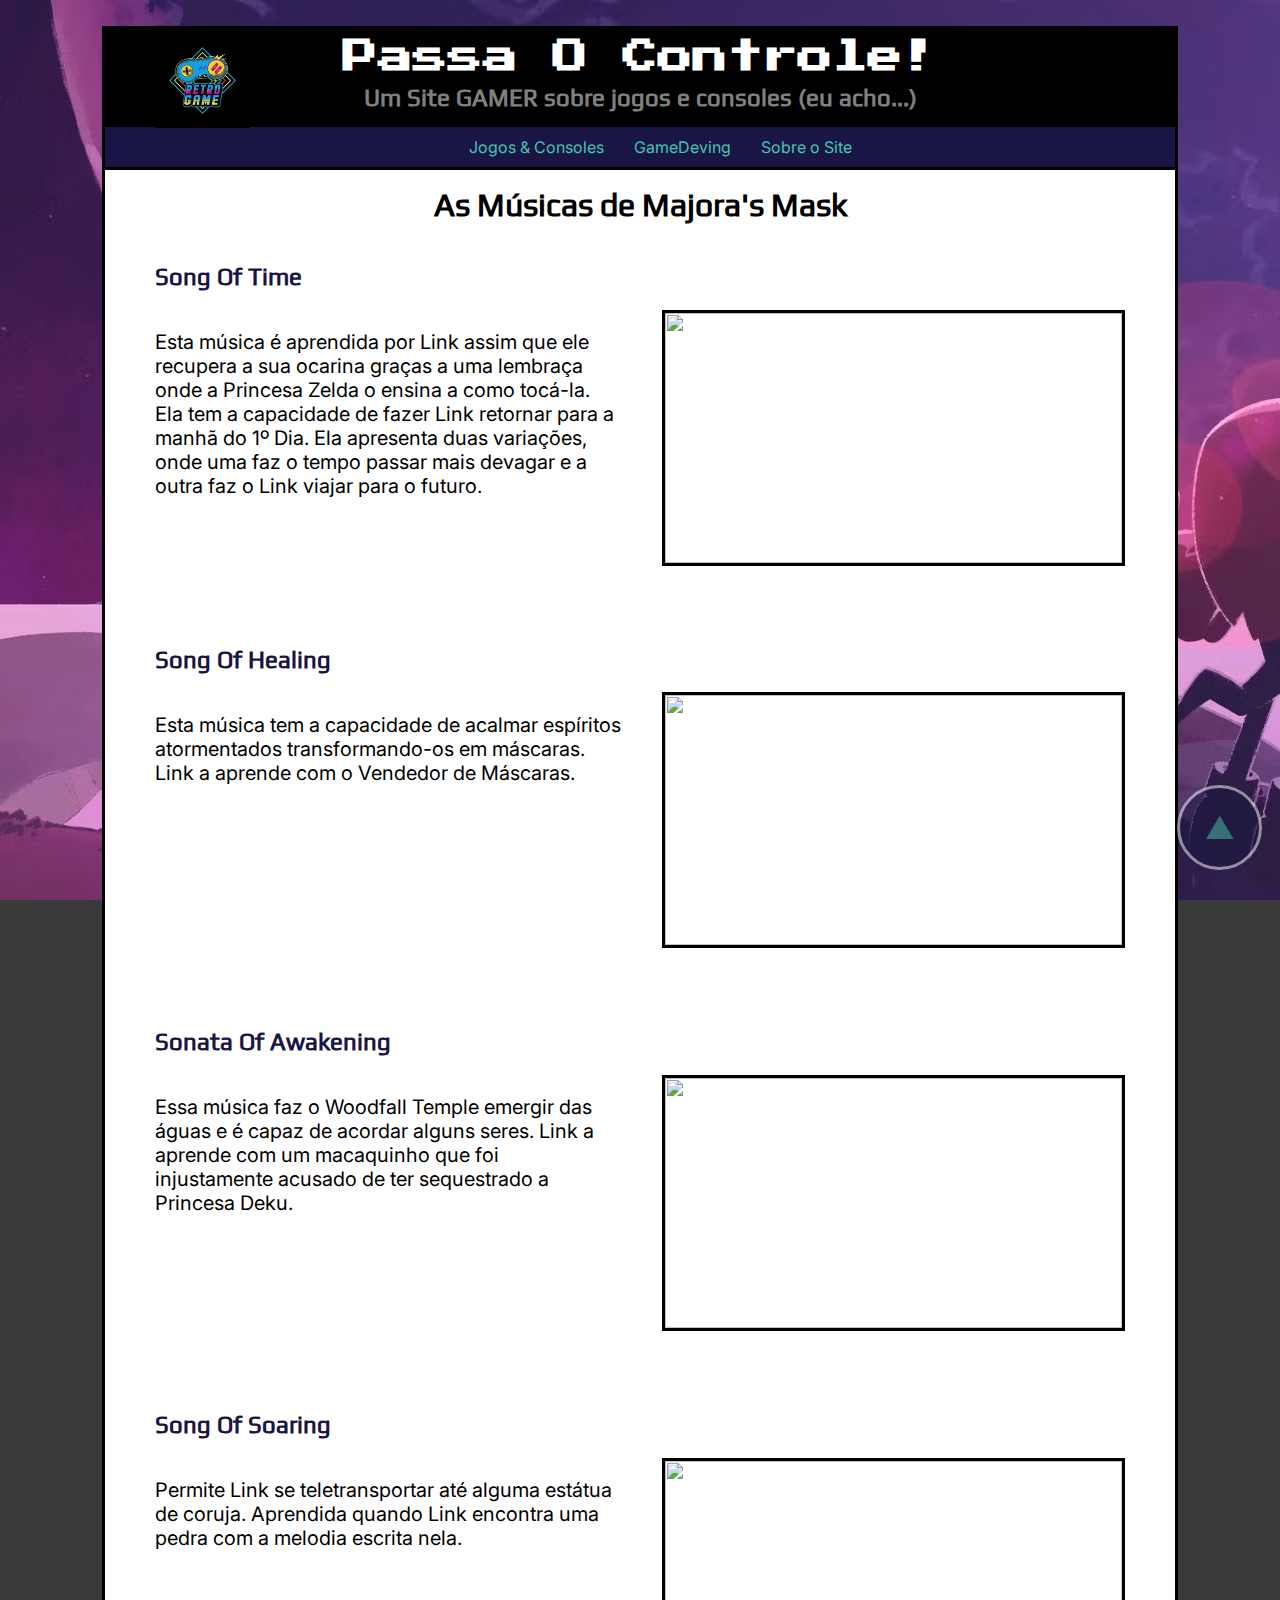
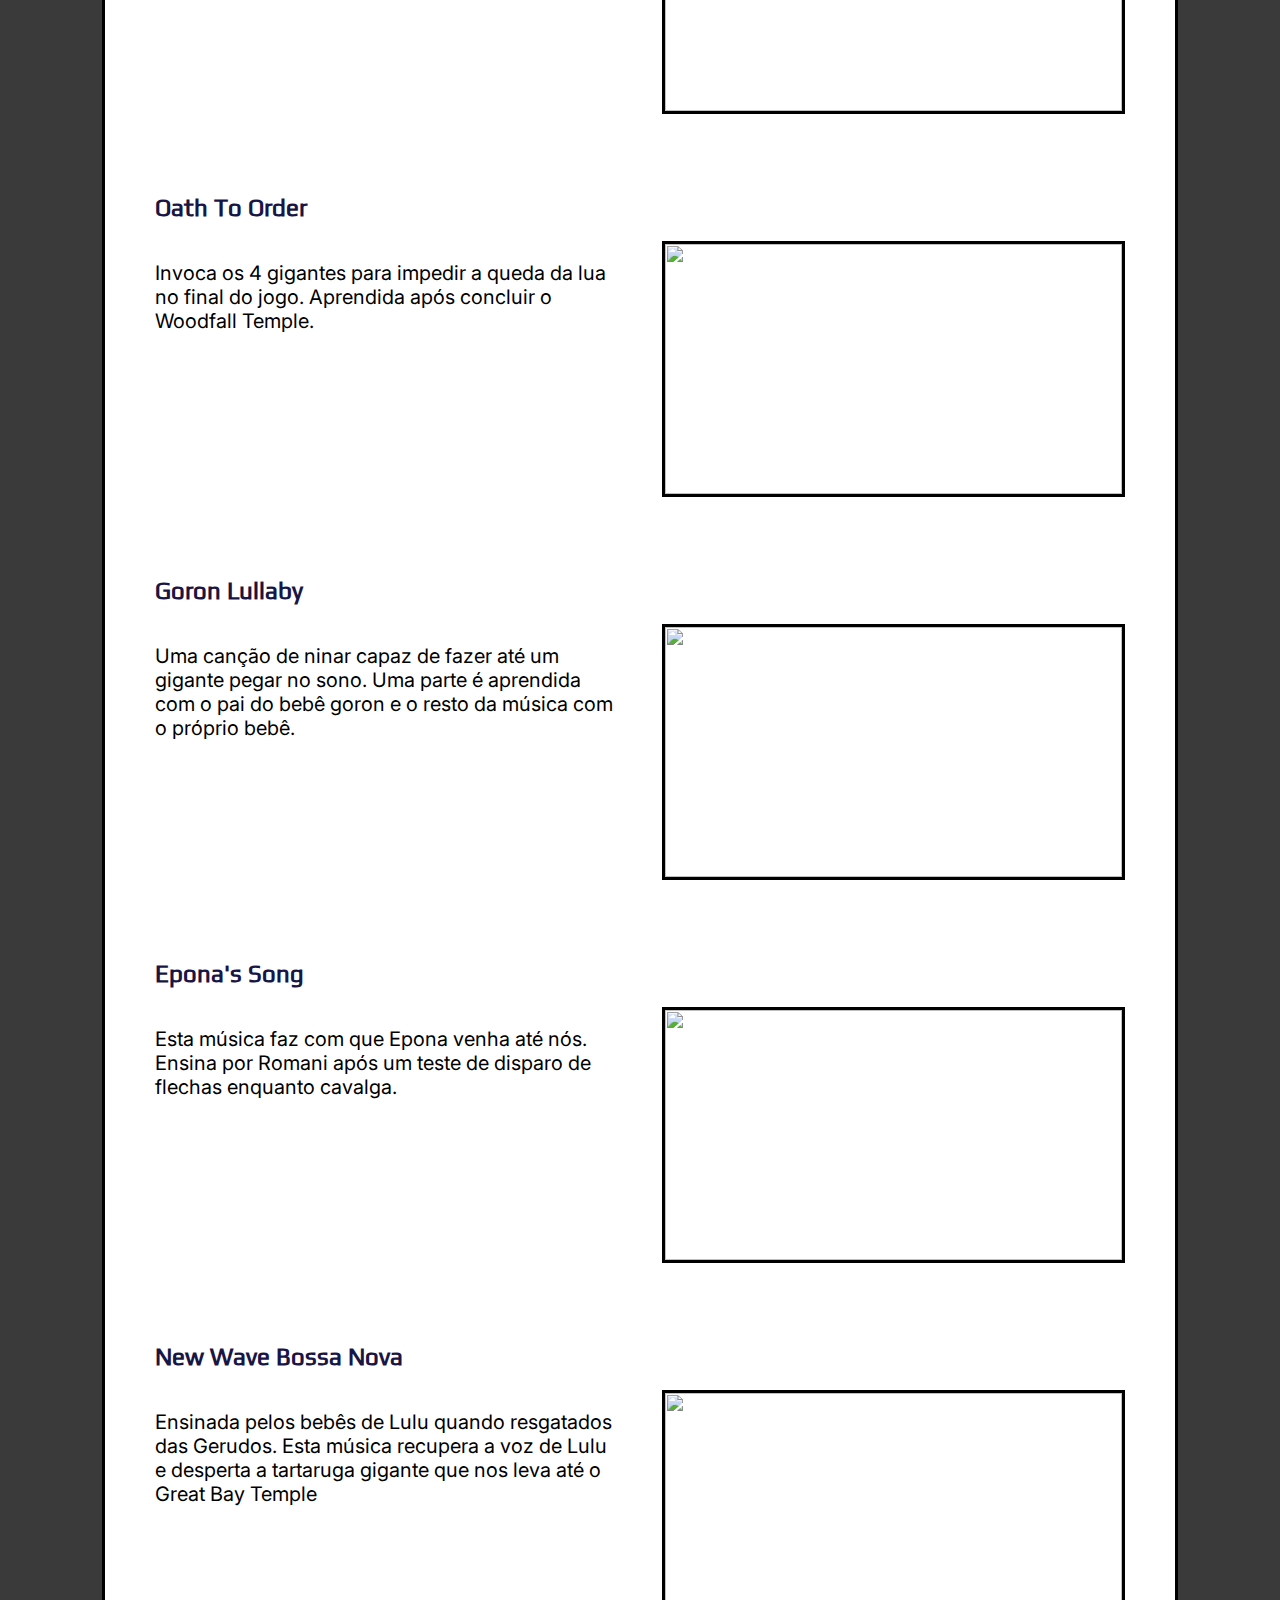
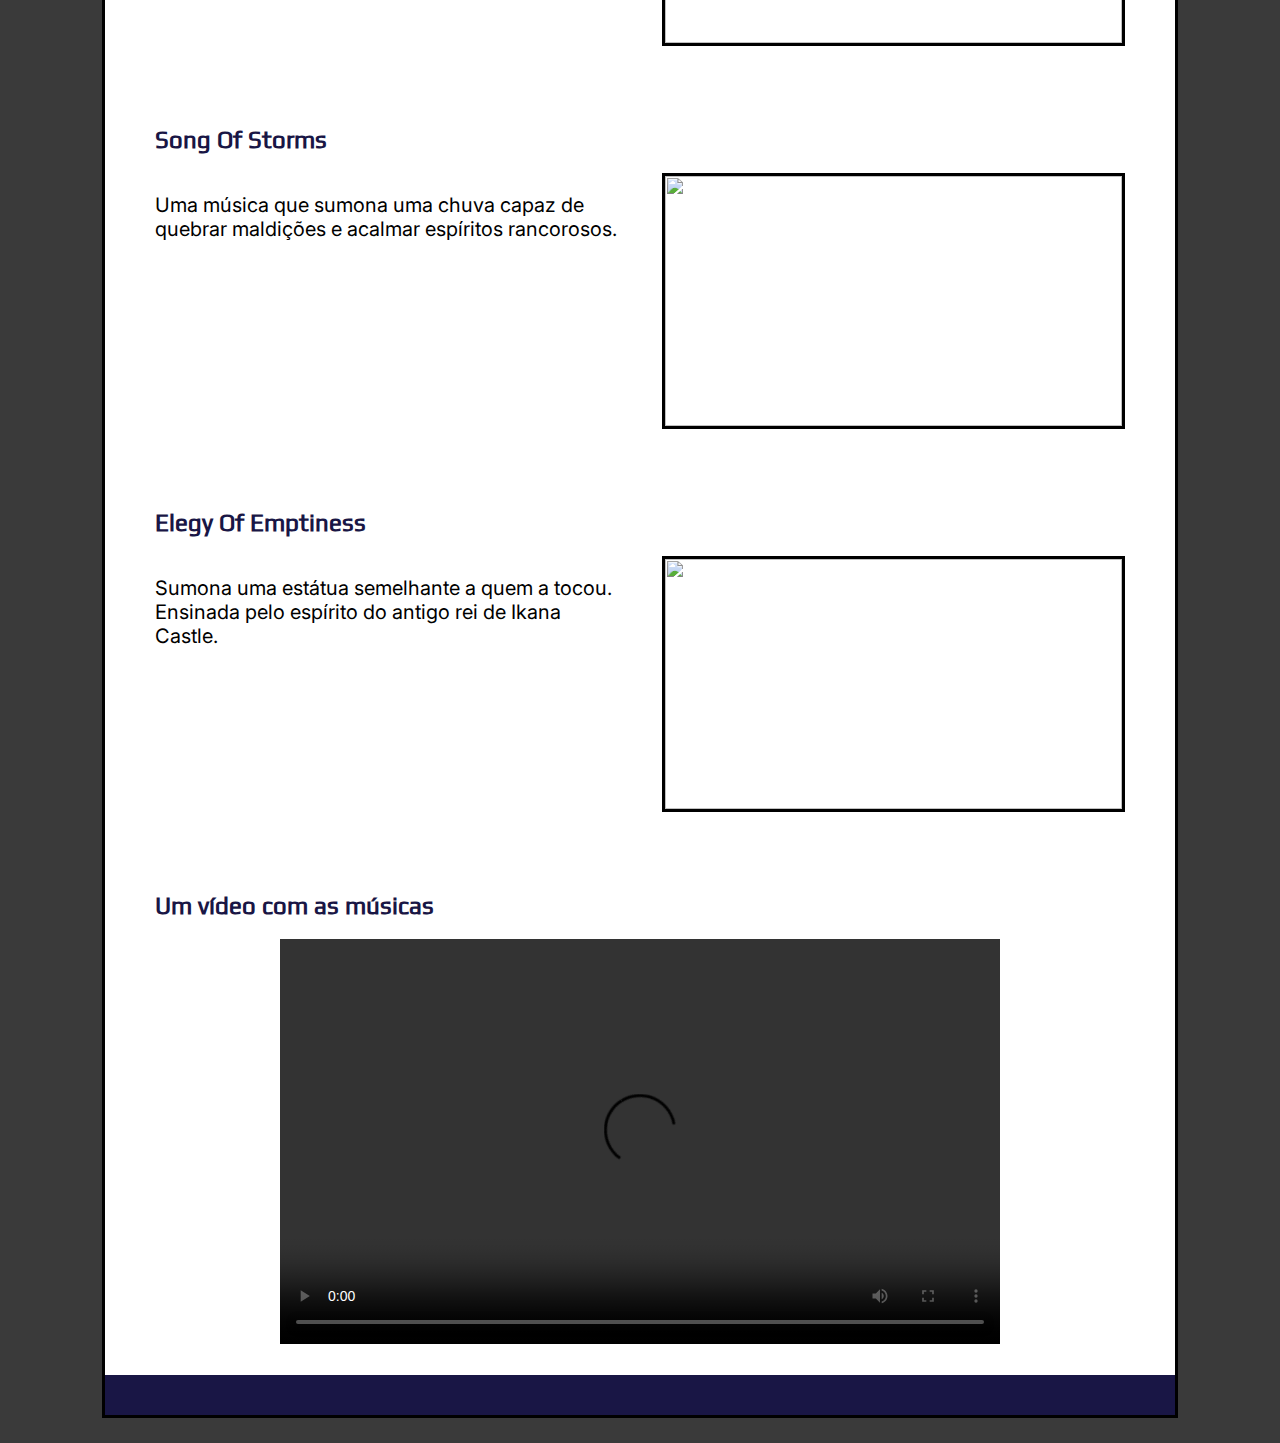
==== Músicas_Majoras_Mask.html @ f4dbffbd "Add files via upload" ====
<!DOCTYPE html>
<html lang="pt-br">
    <head>
        <meta charset="UTF-8">
        <meta name="viewport" content="width=device-width, initial-scale=1.0">
        <title>Passa O Controle!</title>
        <link rel="stylesheet" href="style.css">
        <link rel="stylesheet" href="Músicas_Majoras_Mask.css">
        <link rel="shortcut icon" href="favicon.ico" type="image/x-icon">
    </head>
    <body>
        <header>
            <a href="index.html"><img id="logo" src="imgs/logo.jpg"alt=""></a>
            <h1>Passa O Controle!</h1>
            <h2>Um Site GAMER sobre jogos e consoles (eu acho...)</h2>
            <nav>
                <ul>
                    <li>
                        <div class="dropdown">
                            Jogos & Consoles
                            <div class="dropdown-content">
                                <a href="top10_consoles_mais_vendidos.html">Top 10 Consoles Mais Vendidos</a>
                                <a href="primeiros_videogames.html">Os Primeiros Video Games</a>
                                <a href="TLOZ_majora's_mask.html">The Legend Of Zelda: Majora's Mask</a>
                            </div>
                        </div>
                    </li>
                    <li>
                        <a href="">GameDeving</a>
                    </li>
                    <li>
                        <a href="sobre_o_site.html">Sobre o Site</a>
                    </li>
                </ul>
            </nav>
        </header>
        <a class="voltar-ao-topo" href="#logo">▲</a>
        <h1>As Músicas de Majora's Mask</h1>

        <h2>Song Of Time</h2>
        <img src="https://static.wikia.nocookie.net/zelda_gamepedia_en/images/2/24/MM3D_Song_of_Time.png/revision/latest?cb=20150115183345" alt="">
        <p>Esta música é aprendida por Link assim que ele recupera a sua ocarina graças a uma lembraça onde a Princesa Zelda o ensina a como tocá-la. Ela tem a capacidade de fazer Link retornar para a manhã do 1º Dia. Ela apresenta duas variações, onde uma faz o tempo passar mais devagar e a outra faz o Link viajar para o futuro.</p>

        <h2>Song Of Healing</h2>
        <img src="https://static.wikia.nocookie.net/zelda_gamepedia_en/images/d/d9/Song_of_Healing_MM.png/revision/latest/scale-to-width-down/1200?cb=20120407161008" alt="">
        <p>Esta música tem a capacidade de acalmar espíritos atormentados transformando-os em máscaras. Link a aprende com o Vendedor de Máscaras.</p>

        <h2>Sonata Of Awakening</h2>
        <img src="https://static.wikia.nocookie.net/zelda_gamepedia_en/images/4/44/Sonata_of_Awakening.png/revision/latest?cb=20100404235800" alt="">
        <p>Essa música faz o Woodfall Temple emergir das águas e é capaz de acordar alguns seres. Link a aprende com um macaquinho que foi injustamente acusado de ter sequestrado a Princesa Deku.</p>

        <h2>Song Of Soaring</h2>
        <img src="https://blogger.googleusercontent.com/img/b/R29vZ2xl/AVvXsEinPLY6WE2d95rYLjXivVow1up1kL-5Zohw-MOpec0ojGW8LT6UcN9b5pfwMWobySzNrCrNIO0H8LY8bb7hfZcDdTUDkX0LL5bp1Xxgzw6b_ywU1n3ZG4piMme9x5joseZ2OZrv7hKfHp0/s1600/046.png" alt="">
        <p>Permite Link se teletransportar até alguma estátua de coruja. Aprendida quando Link encontra uma pedra com a melodia escrita nela.</p>
        
        <h2>Oath To Order</h2>
        <img src="https://static.wikia.nocookie.net/zelda_gamepedia_en/images/3/30/Four_Giants.jpg/revision/latest?cb=20100515042058" alt="">
        <p>Invoca os 4 gigantes para impedir a queda da lua no final do jogo. Aprendida após concluir o Woodfall Temple.</p>

        <h2>Goron Lullaby</h2>
        <img src="https://static.wikia.nocookie.net/zelda_gamepedia_en/images/3/39/Goron_Lullaby.png/revision/latest?cb=20100404190758" alt="">
        <p>Uma canção de ninar capaz de fazer até um gigante pegar no sono. Uma parte é aprendida com o pai do bebê goron e o resto da música com o próprio bebê.</p>
        
        <h2>Epona's Song</h2>
        <img src="https://static.wikia.nocookie.net/zelda_gamepedia_en/images/0/0d/OOT3D_EponaSong.png/revision/latest?cb=20120229132426" alt="">
        <p>Esta música faz com que Epona venha até nós. Ensina por Romani após um teste de disparo de flechas enquanto cavalga.</p>

        <h2>New Wave Bossa Nova</h2>
        <img src="https://blogger.googleusercontent.com/img/b/R29vZ2xl/AVvXsEjRAyvIDYpwXvwhFXWokRMOSvJMZdnVPaBksy8hYaVyyXBeP65RvNqKdJsbecRnt_tkLVP2GTU31XD04gIANv9urfby8yLU1Bo1EebuAOn4tDaTNQJdIldjH1GO275Decd7RgSPIIVIZW1j/s640/NewWaveBossaNova.jpg" alt="">
        <p>Ensinada pelos bebês de Lulu quando resgatados das Gerudos. Esta música recupera a voz de Lulu e desperta a tartaruga gigante que nos leva até o Great Bay Temple</p>
        

        <h2>Song Of Storms</h2>
        <img src="https://www.zeldadungeon.net/Zelda06/Walkthrough/07/051.png" alt="">
        <p>Uma música que sumona uma chuva capaz de quebrar maldições e acalmar espíritos rancorosos.</p>

        <h2>Elegy Of Emptiness</h2>
        <img src="https://zeldauniverse.net/wp-content/uploads/2018/08/Elegy-of-Emptiness-statues-Majoras-Mask.jpg" alt="">
        <p>Sumona uma estátua semelhante a quem a tocou. Ensinada pelo espírito do antigo rei de Ikana Castle.</p>

        <h2>Um vídeo com as músicas</h2>
        <video width="720" height="405" controls>
            <source src="Musicas majoras mask.mp4" type="video/mp4">
            Desculpe. Seu navegador não suporta a tag vídeo!
        </video>
        <footer></footer>
    </body>
</html>
---- style.css ----
html {
    background-color: rgb(58, 58, 58);
    background-image: url(imgs/background.avif);
    background-attachment: fixed;
    background-size: cover;
    scroll-behavior: smooth;
}

body{
    background-color: white;
    border-style: solid;
    margin: 2% 8%;
    text-align: center;
}

/*Header*/

header {
    background-color: black;
    position: relative;
    text-align: center;
}

header nav {
    border-bottom-style: solid;
    background-color: #191645;
    height: 40px;
}

header nav a {
    padding: 10px 15px;
    display: flex;
    justify-content: center;
    align-items: center;
}

header nav a:hover {
    background-color: #1f1b55;
}

header li {
    text-align: center;
} 

header ul {
    list-style-type: none;
    display: flex;
    justify-content: center;
    align-items: center;
}

header h1 {
    color: white;
    padding: 10px 0;
    font-family: "PressStart";
    font-size: 35px;
}

header h2 {
    font-family: "Play Regular";
    color: gray;
}

header h1, header h2 {
    margin: 0;
    text-align: center;
}

#logo {
    height: 95px;
    position: absolute;
    top: 4px;
    left: 50px;
}

.dropdown {
    display: inline;
    position: relative;
    padding: 10px 15px;
    color: #43C6AC;
    font-size: 16px;
    font-family: "Inter";
}

.dropdown:hover {
    color: white;
    text-decoration: underline;
    background-color: #1f1b55;
}

.dropdown-content {
    display: none;
    position: absolute;
    background-color: #191645;
    width: 154px;
    z-index: 1;
    top: 35px;
    left: 0px;
}
  
.dropdown-content a {
    float: none;
    color: #43C6AC;
    padding: 12px 16px;
    text-decoration: none;
    display: block;
    text-align: left;
}
  
.dropdown-content a:hover {
    color: white;
    text-decoration: underline;
    background-color: #1f1b55;
}
  
.dropdown:hover .dropdown-content {
    display: block;
}

/*h's, p e img*/

h1 {
    color:black;
    font-family: "Play Regular";
    margin: 1rem 2.5rem;
}

h2 {
    margin-top: 2.5rem;
    font-family: "Play Regular";
    color: #191645;
}

h3 {
    margin: 10vh 0;
    font-size: 20px;
    font-family: "Play Regular";
}

img:not(.gif-personagens, #logo) {
    border-style: solid;
}

p {
    text-align: left;
    margin: 2.5rem 3.125rem 1.25rem 3.125rem;
    font-size: 20px;
    font-family: "Inter";
    
}

/*a e links*/

a {
    text-decoration: none;
    color: #43C6AC;
    font-family: "Inter";
}

a:hover {
    text-decoration: underline;
    color: white;
}

a:active, .dropdown a:active {
    text-decoration: none;
}

.link-no-conteudo {
    color: #191645;
    text-decoration: underline;
}

.link-no-conteudo:hover {
    color: #43C6AC;
}

.link-no-conteudo:active {
    text-decoration: none;
}

/*Footer*/

footer {
    background-color: #191645;
    height: 40px;
    margin-top: 1.7rem;
}

.voltar-ao-topo {
    position: fixed;
    bottom: 30px;
    right: 18px;
    height: 85px;
    width: 85px;
    border-radius: 100%;
    border: white solid 3px;
    background-color: #191645;
    display: flex;
    justify-content: center;
    align-items: center;
    box-sizing: border-box;
    font-size: 30px;
    opacity: 0.5;
}

.voltar-ao-topo:hover {
    cursor: pointer;
    border-color: #43C6AC;
    opacity: 1;
}

/*Fontes*/

@font-face {
    font-family: "PressStart";
    src: url(fontes/Press_Start_2P/PressStart2P-Regular.ttf);
}

@font-face {
    font-family: "Play Regular";
    src: url(fontes/Play/Play-Regular.ttf);
}

@font-face {
    font-family: "Inter";
    src: url(fontes/Inter/Inter-VariableFont_opsz\,wght.ttf);
}

/*Responsividade*/

@media (max-width: 480px) {

    h1, header h1 {
        font-size: 6vw;
        clear: right;
    }

    header h2, h2 {
        font-size: 4.5vw
    }

    h2 {
        margin: 1rem !important;
    }

    h3 {
        font-size: 4vw
    }

    p {
        font-size: 3.5vw;
        margin: 2rem 1.5rem;
    }

    a {
        font-size: 3.5vw;
    }

    #logo {
        width: 21vw;
        height: 21vw;
        position: static;
        float: left;
    }

    header ul {
        margin: 0;
        padding: 0;
        height: 40px;
    }

    header a:not(.dropdown-content a) {
        padding: 0.5rem 0.5rem;
        margin: 0;
        box-sizing: border-box;
        height: 40px;
    }

    .dropdown {
        padding: 0 1rem;
        font-size: 3.5vw;
    }

    .dropdown li:hover {
        background-color: #1f1b55;
    }
}

@media (min-width: 481px) and (max-width: 800px) {
    d
}

@media (min-width: 801px) {
    d   
}
---- Músicas_Majoras_Mask.css ----
h2 {
    clear: both;
    text-align: left;
    margin-left: 50px;
}

img:not(#logo){
    float: right;
    margin: 0 50px 80px 40px;
    height: 250px;
    width: 457px;
}

@media (max-width: 480px) {
    img:not(td img, #logo) {
        height: 37vw !important;
        width: 64vw;
        margin: 0 !important;
        float: none;
    }

    video {
        width: 70vw;
        height: 39.38vw;
    }
}
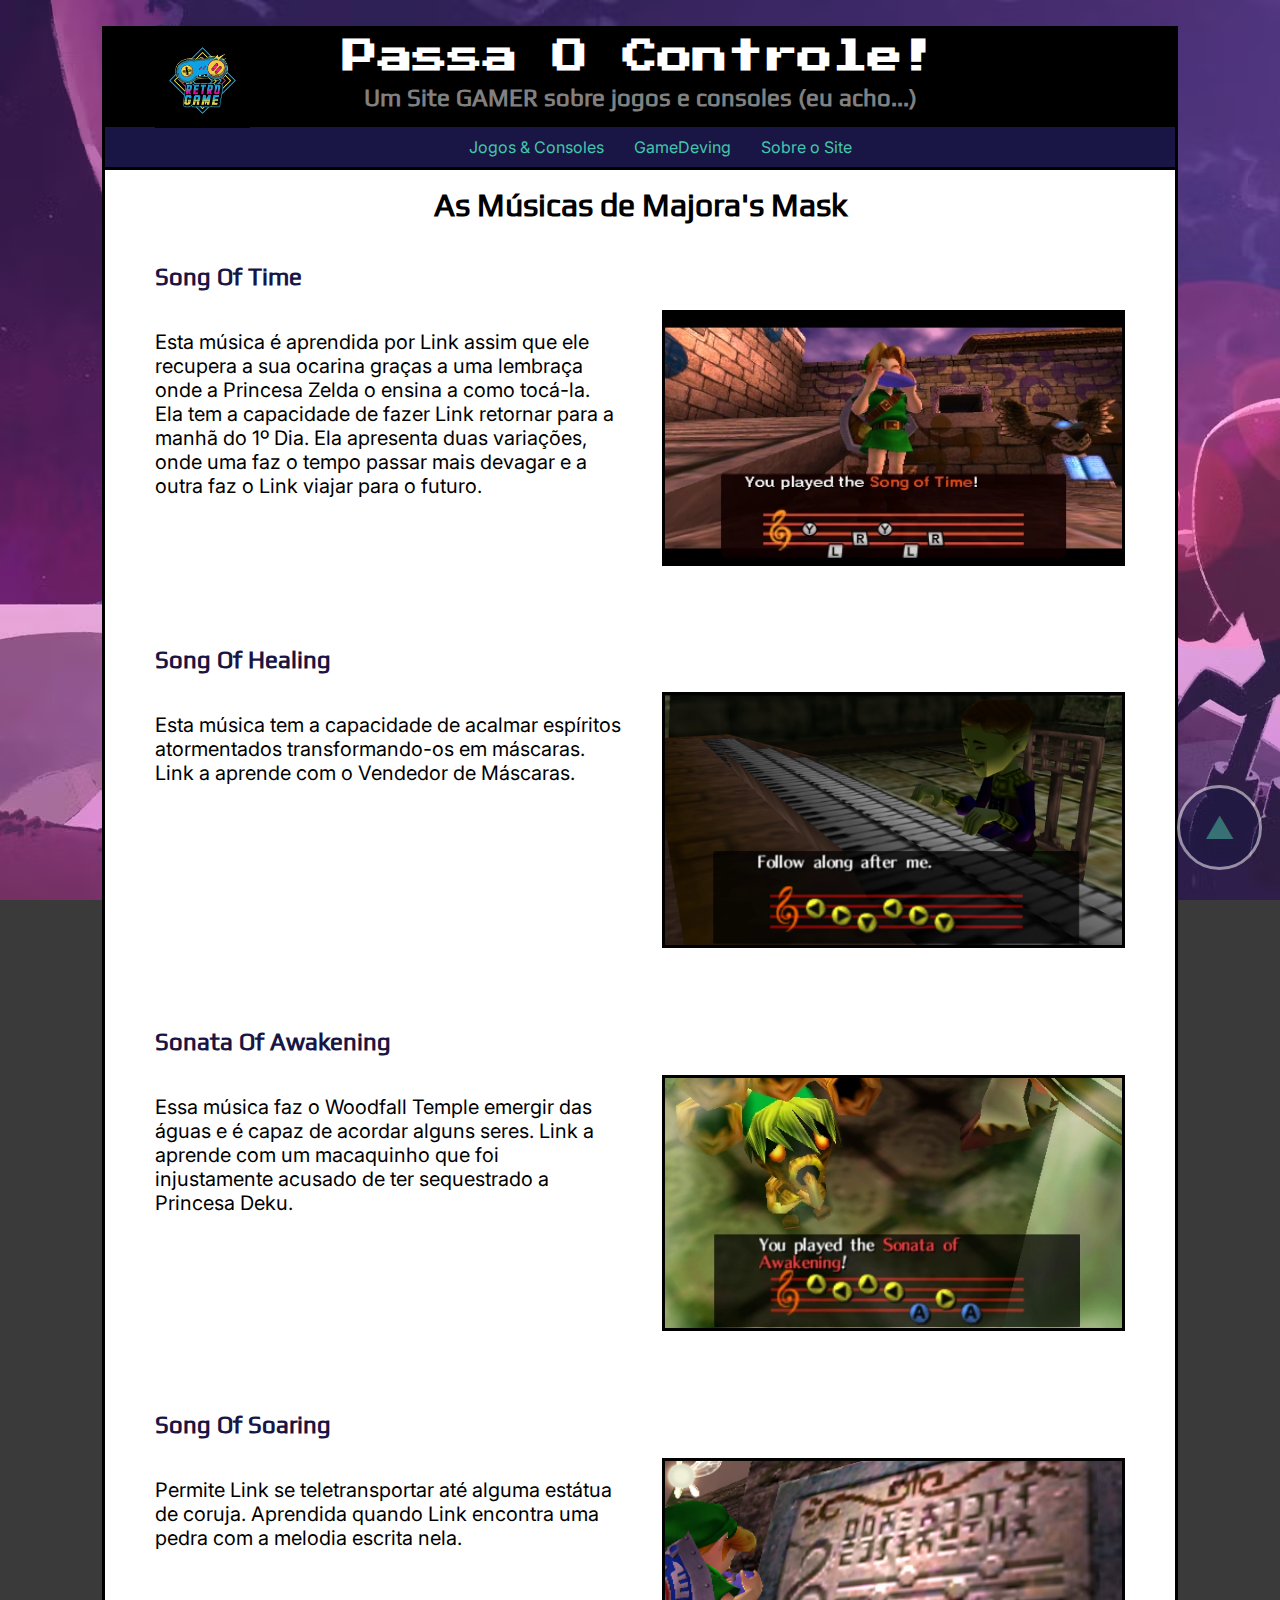
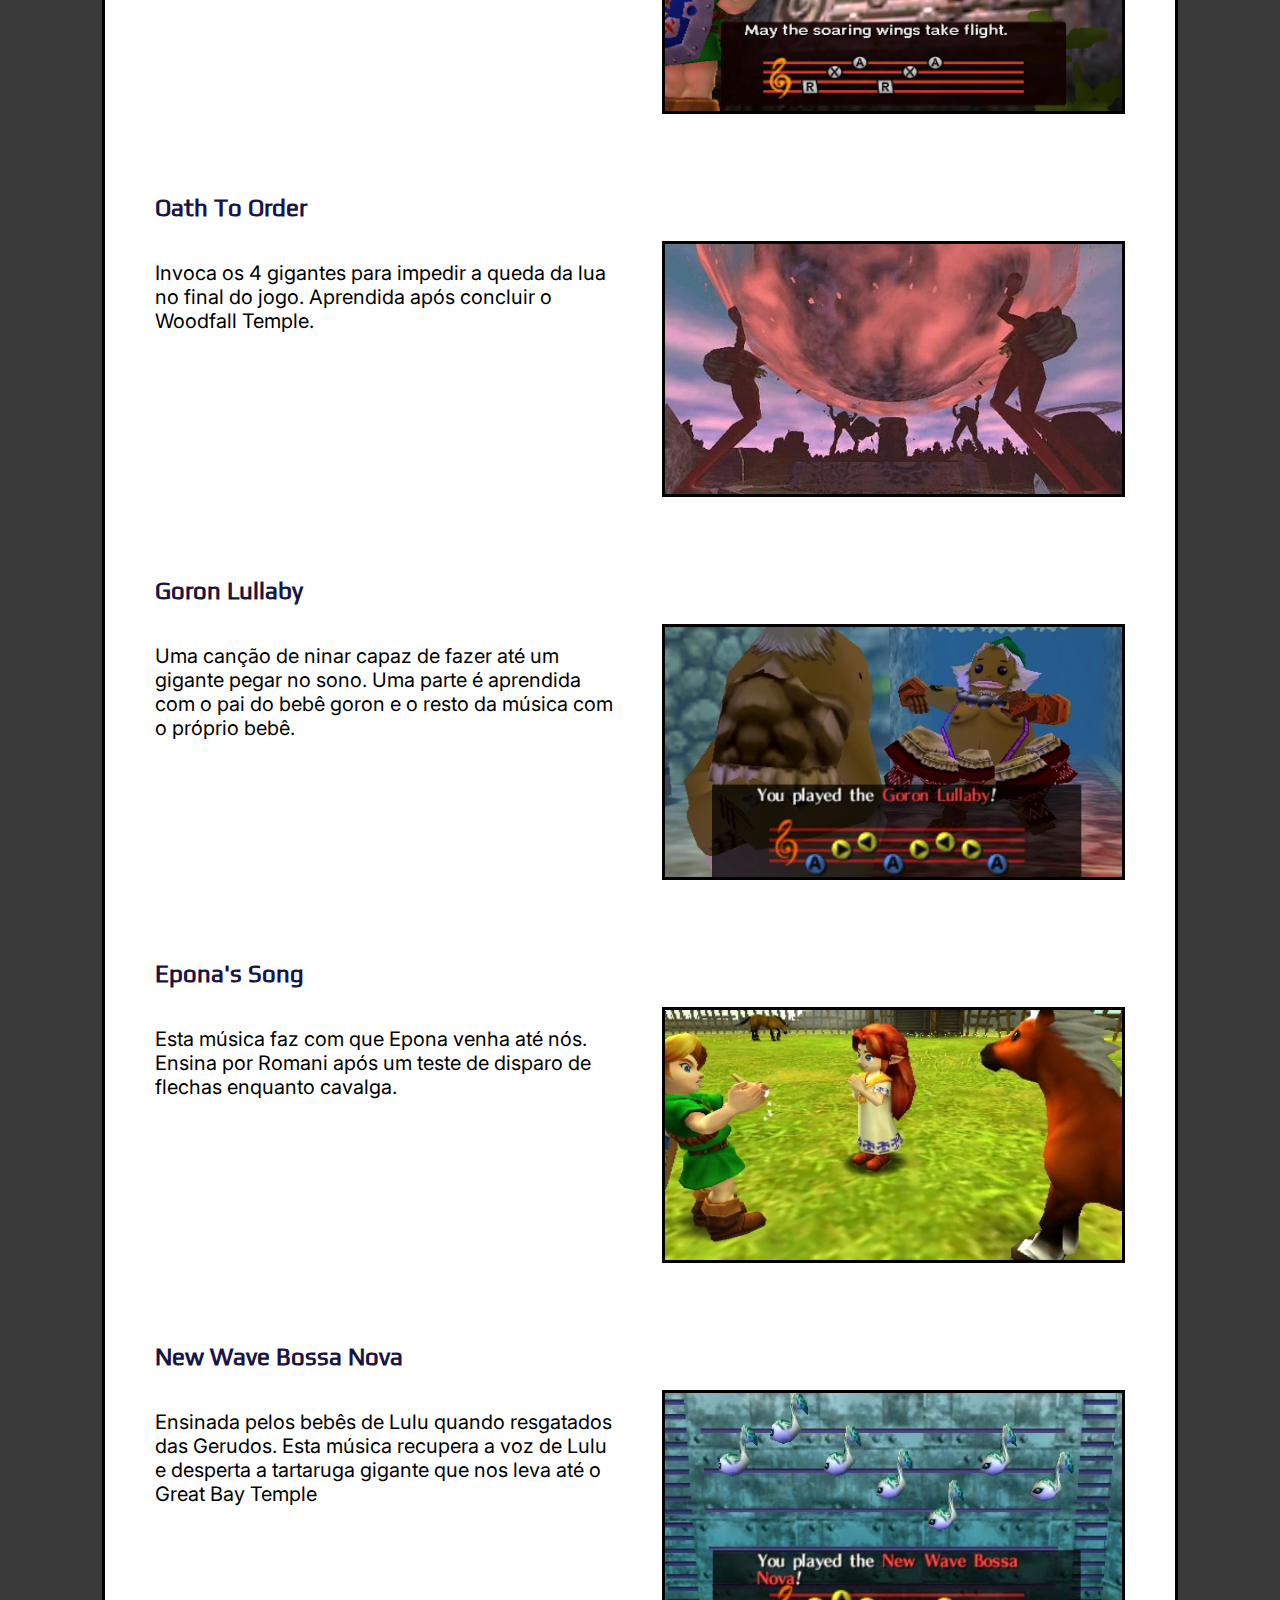
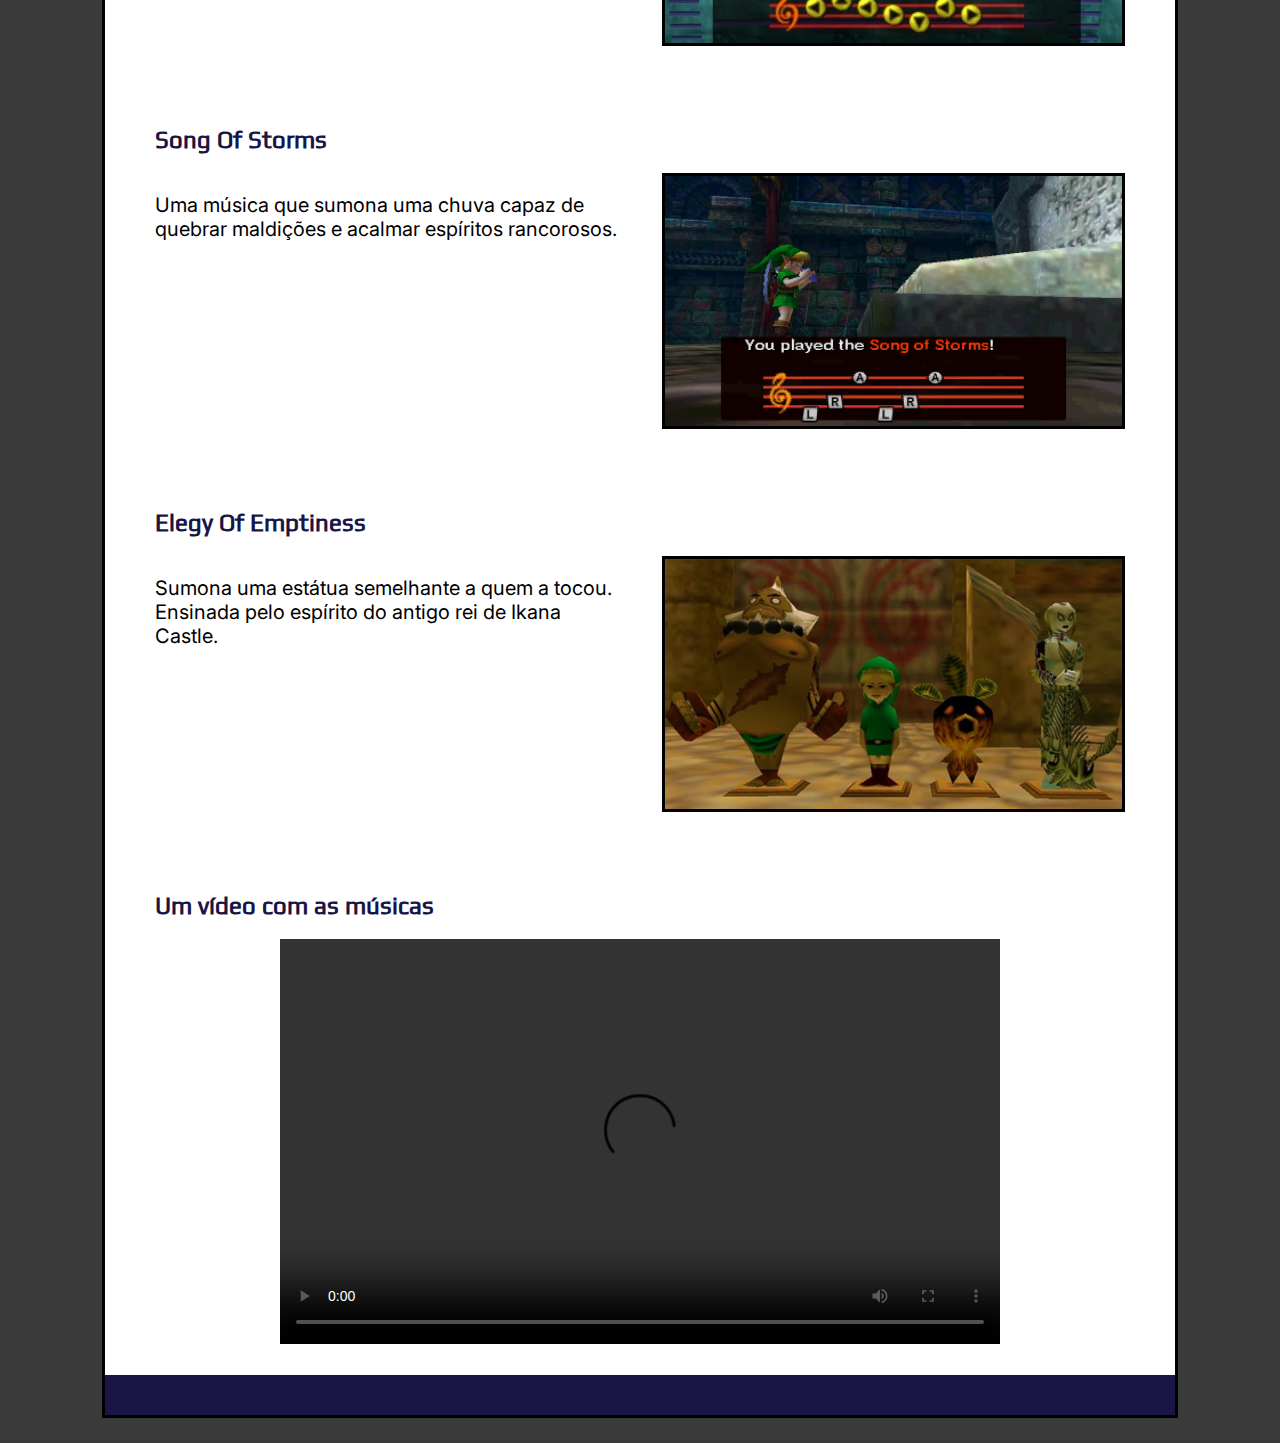
==== commit 9f176c31: "Add files via upload" ====
--- a/Músicas_Majoras_Mask.html
+++ b/Músicas_Majoras_Mask.html
@@ -38,44 +38,44 @@
         <h1>As Músicas de Majora's Mask</h1>
 
         <h2>Song Of Time</h2>
-        <img src="https://static.wikia.nocookie.net/zelda_gamepedia_en/images/2/24/MM3D_Song_of_Time.png/revision/latest?cb=20150115183345" alt="">
+        <img src="imgs/Song Of Time.webp" alt="">
         <p>Esta música é aprendida por Link assim que ele recupera a sua ocarina graças a uma lembraça onde a Princesa Zelda o ensina a como tocá-la. Ela tem a capacidade de fazer Link retornar para a manhã do 1º Dia. Ela apresenta duas variações, onde uma faz o tempo passar mais devagar e a outra faz o Link viajar para o futuro.</p>
 
         <h2>Song Of Healing</h2>
-        <img src="https://static.wikia.nocookie.net/zelda_gamepedia_en/images/d/d9/Song_of_Healing_MM.png/revision/latest/scale-to-width-down/1200?cb=20120407161008" alt="">
+        <img src="imgs/Song Of Healing.webp" alt="">
         <p>Esta música tem a capacidade de acalmar espíritos atormentados transformando-os em máscaras. Link a aprende com o Vendedor de Máscaras.</p>
 
         <h2>Sonata Of Awakening</h2>
-        <img src="https://static.wikia.nocookie.net/zelda_gamepedia_en/images/4/44/Sonata_of_Awakening.png/revision/latest?cb=20100404235800" alt="">
+        <img src="imgs/Sonata_of_Awakening.webp" alt="">
         <p>Essa música faz o Woodfall Temple emergir das águas e é capaz de acordar alguns seres. Link a aprende com um macaquinho que foi injustamente acusado de ter sequestrado a Princesa Deku.</p>
 
         <h2>Song Of Soaring</h2>
-        <img src="https://blogger.googleusercontent.com/img/b/R29vZ2xl/AVvXsEinPLY6WE2d95rYLjXivVow1up1kL-5Zohw-MOpec0ojGW8LT6UcN9b5pfwMWobySzNrCrNIO0H8LY8bb7hfZcDdTUDkX0LL5bp1Xxgzw6b_ywU1n3ZG4piMme9x5joseZ2OZrv7hKfHp0/s1600/046.png" alt="">
+        <img src="imgs/Song of Soaring.png" alt="">
         <p>Permite Link se teletransportar até alguma estátua de coruja. Aprendida quando Link encontra uma pedra com a melodia escrita nela.</p>
         
         <h2>Oath To Order</h2>
-        <img src="https://static.wikia.nocookie.net/zelda_gamepedia_en/images/3/30/Four_Giants.jpg/revision/latest?cb=20100515042058" alt="">
+        <img src="imgs/Oath to Order.webp" alt="">
         <p>Invoca os 4 gigantes para impedir a queda da lua no final do jogo. Aprendida após concluir o Woodfall Temple.</p>
 
         <h2>Goron Lullaby</h2>
-        <img src="https://static.wikia.nocookie.net/zelda_gamepedia_en/images/3/39/Goron_Lullaby.png/revision/latest?cb=20100404190758" alt="">
+        <img src="imgs/Goron_Lullaby.webp" alt="">
         <p>Uma canção de ninar capaz de fazer até um gigante pegar no sono. Uma parte é aprendida com o pai do bebê goron e o resto da música com o próprio bebê.</p>
         
         <h2>Epona's Song</h2>
-        <img src="https://static.wikia.nocookie.net/zelda_gamepedia_en/images/0/0d/OOT3D_EponaSong.png/revision/latest?cb=20120229132426" alt="">
+        <img src="imgs/Eponas Song.webp" alt="">
         <p>Esta música faz com que Epona venha até nós. Ensina por Romani após um teste de disparo de flechas enquanto cavalga.</p>
 
         <h2>New Wave Bossa Nova</h2>
-        <img src="https://blogger.googleusercontent.com/img/b/R29vZ2xl/AVvXsEjRAyvIDYpwXvwhFXWokRMOSvJMZdnVPaBksy8hYaVyyXBeP65RvNqKdJsbecRnt_tkLVP2GTU31XD04gIANv9urfby8yLU1Bo1EebuAOn4tDaTNQJdIldjH1GO275Decd7RgSPIIVIZW1j/s640/NewWaveBossaNova.jpg" alt="">
+        <img src="imgs/NewWaveBossaNova.jpg" alt="">
         <p>Ensinada pelos bebês de Lulu quando resgatados das Gerudos. Esta música recupera a voz de Lulu e desperta a tartaruga gigante que nos leva até o Great Bay Temple</p>
         
 
         <h2>Song Of Storms</h2>
-        <img src="https://www.zeldadungeon.net/Zelda06/Walkthrough/07/051.png" alt="">
+        <img src="imgs/Song Of Storms.png" alt="">
         <p>Uma música que sumona uma chuva capaz de quebrar maldições e acalmar espíritos rancorosos.</p>
 
         <h2>Elegy Of Emptiness</h2>
-        <img src="https://zeldauniverse.net/wp-content/uploads/2018/08/Elegy-of-Emptiness-statues-Majoras-Mask.jpg" alt="">
+        <img src="imgs/Elegy Of Emptiness.jpg"alt="">
         <p>Sumona uma estátua semelhante a quem a tocou. Ensinada pelo espírito do antigo rei de Ikana Castle.</p>
 
         <h2>Um vídeo com as músicas</h2>
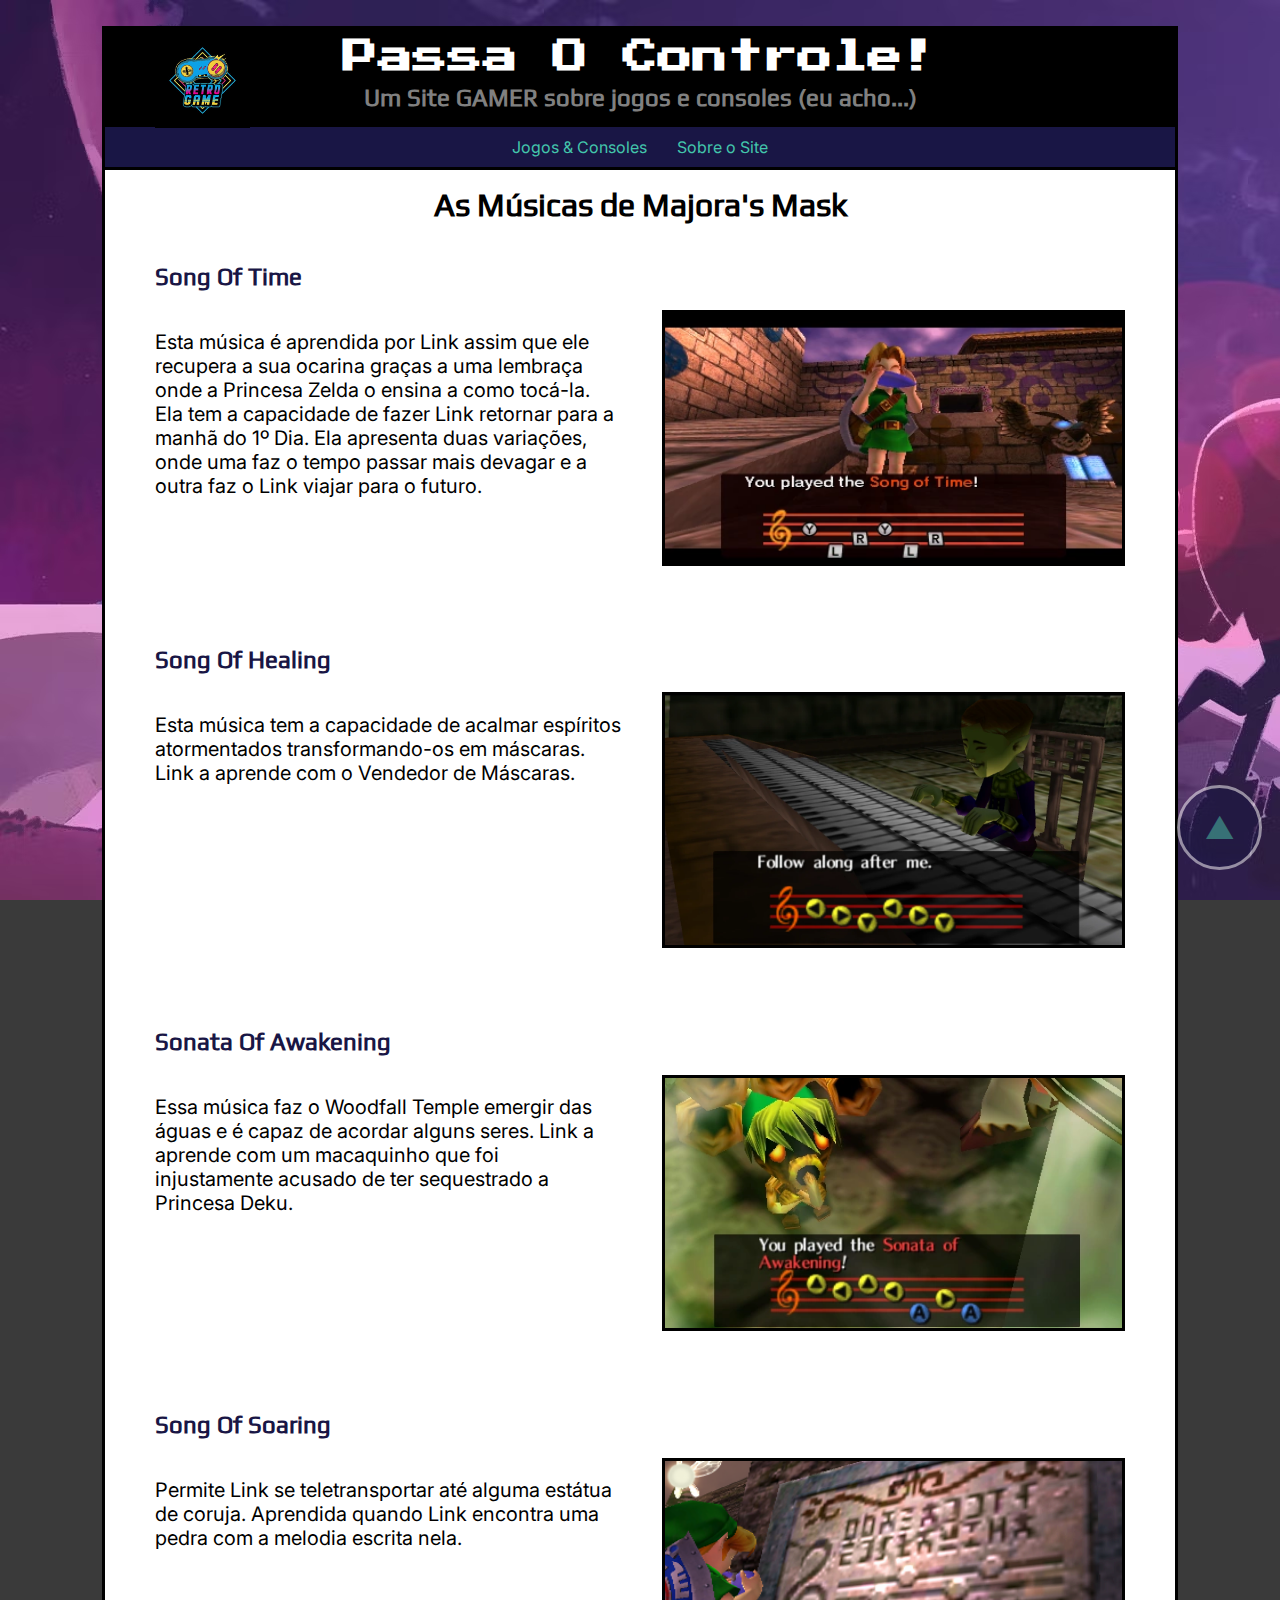
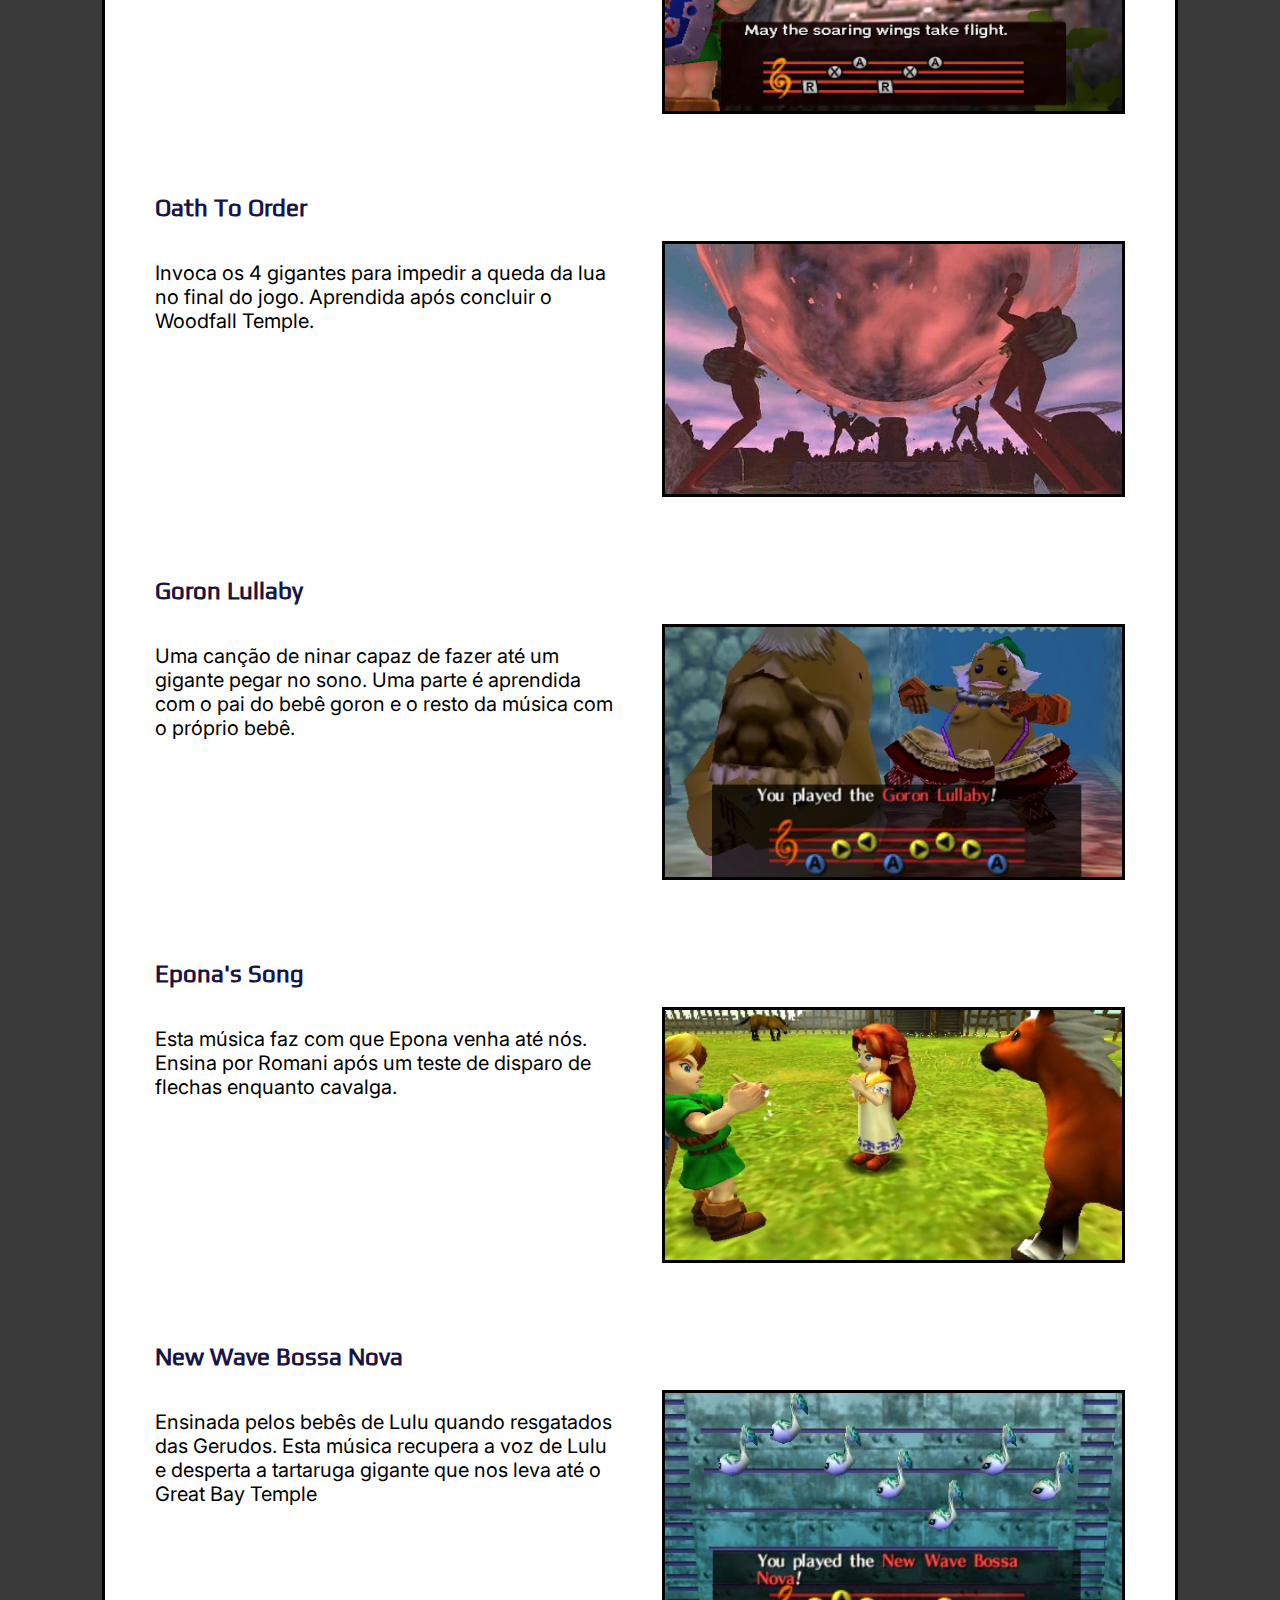
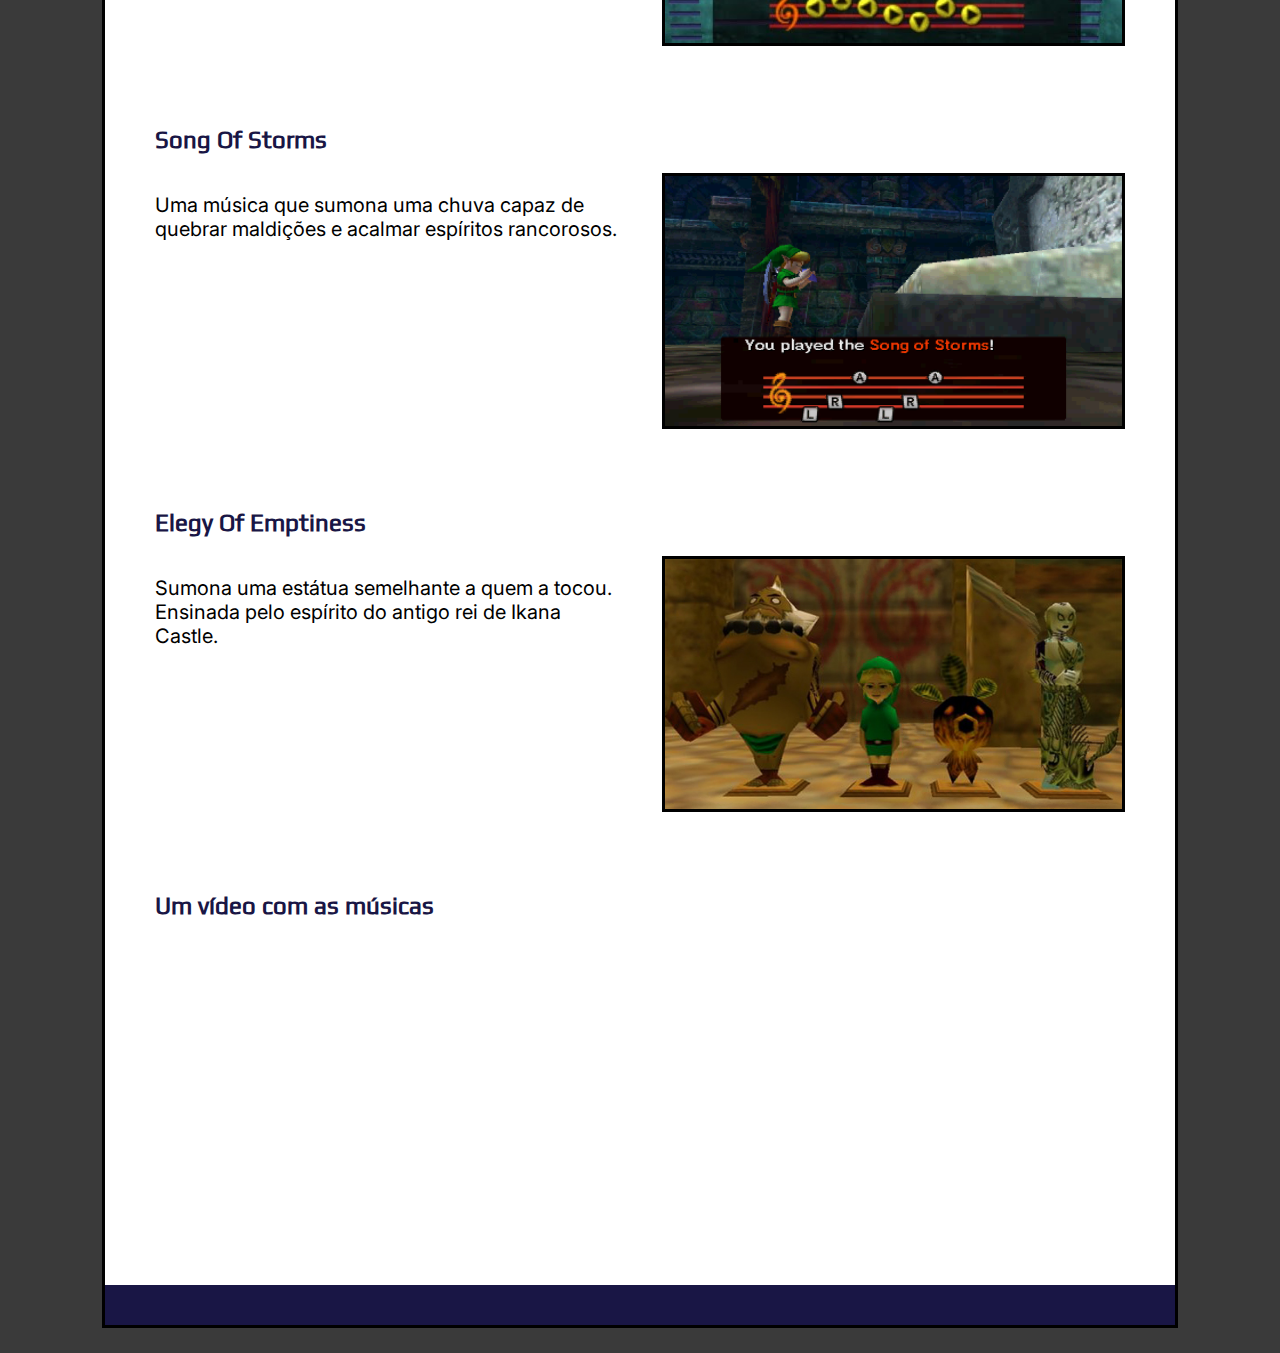
==== commit 6dce54e7: "Add files via upload" ====
--- a/Músicas_Majoras_Mask.html
+++ b/Músicas_Majoras_Mask.html
@@ -6,7 +6,7 @@
         <title>Passa O Controle!</title>
         <link rel="stylesheet" href="style.css">
         <link rel="stylesheet" href="Músicas_Majoras_Mask.css">
-        <link rel="shortcut icon" href="favicon.ico" type="image/x-icon">
+        <link rel="shortcut icon" href="imgs/Mario_Cap.webp" type="image/x-icon">
     </head>
     <body>
         <header>
@@ -24,9 +24,6 @@
                                 <a href="TLOZ_majora's_mask.html">The Legend Of Zelda: Majora's Mask</a>
                             </div>
                         </div>
-                    </li>
-                    <li>
-                        <a href="">GameDeving</a>
                     </li>
                     <li>
                         <a href="sobre_o_site.html">Sobre o Site</a>
@@ -79,10 +76,7 @@
         <p>Sumona uma estátua semelhante a quem a tocou. Ensinada pelo espírito do antigo rei de Ikana Castle.</p>
 
         <h2>Um vídeo com as músicas</h2>
-        <video width="720" height="405" controls>
-            <source src="Musicas majoras mask.mp4" type="video/mp4">
-            Desculpe. Seu navegador não suporta a tag vídeo!
-        </video>
+        <iframe width="560" height="315" src="https://www.youtube.com/embed/ZkmI_OeiNqY?si=fvRkvJtzqqVAY6uf" title="Vídeo do Youtube Músicas Majora's Mask" frameborder="0" allow="accelerometer; autoplay; clipboard-write; encrypted-media; gyroscope; picture-in-picture; web-share" referrerpolicy="strict-origin-when-cross-origin" allowfullscreen></iframe>
         <footer></footer>
     </body>
 </html>--- a/style.css
+++ b/style.css
@@ -47,6 +47,7 @@
     display: flex;
     justify-content: center;
     align-items: center;
+    padding: 0;;
 }
 
 header h1 {
@@ -74,18 +75,11 @@
 }
 
 .dropdown {
-    display: inline;
     position: relative;
     padding: 10px 15px;
     color: #43C6AC;
     font-size: 16px;
     font-family: "Inter";
-}
-
-.dropdown:hover {
-    color: white;
-    text-decoration: underline;
-    background-color: #1f1b55;
 }
 
 .dropdown-content {
@@ -99,11 +93,8 @@
 }
   
 .dropdown-content a {
-    float: none;
     color: #43C6AC;
     padding: 12px 16px;
-    text-decoration: none;
-    display: block;
     text-align: left;
 }
   
@@ -114,7 +105,7 @@
 }
   
 .dropdown:hover .dropdown-content {
-    display: block;
+    display: inline;
 }
 
 /*h's, p e img*/
@@ -229,7 +220,7 @@
 
 /*Responsividade*/
 
-@media (max-width: 480px) {
+@media (max-width: 600px) {
 
     h1, header h1 {
         font-size: 6vw;
@@ -237,7 +228,7 @@
     }
 
     header h2, h2 {
-        font-size: 4.5vw
+        font-size: 4vw
     }
 
     h2 {
@@ -245,16 +236,16 @@
     }
 
     h3 {
-        font-size: 4vw
+        font-size: 3.5vw
     }
 
     p {
-        font-size: 3.5vw;
+        font-size: 3vw;
         margin: 2rem 1.5rem;
     }
 
     a {
-        font-size: 3.5vw;
+        font-size: 3vw;
     }
 
     #logo {
@@ -271,7 +262,7 @@
     }
 
     header a:not(.dropdown-content a) {
-        padding: 0.5rem 0.5rem;
+        padding: 0 0.5rem;
         margin: 0;
         box-sizing: border-box;
         height: 40px;
@@ -279,7 +270,7 @@
 
     .dropdown {
         padding: 0 1rem;
-        font-size: 3.5vw;
+        font-size: 3vw;
     }
 
     .dropdown li:hover {
@@ -287,10 +278,97 @@
     }
 }
 
-@media (min-width: 481px) and (max-width: 800px) {
-    d
-}
-
-@media (min-width: 801px) {
-    d   
+@media (min-width: 601px) and (max-width: 800px) {
+
+    h1, header h1 {
+        font-size: 4.5vw;
+        clear: right;
+    }
+
+    header h2, h2 {
+        font-size: 3.5vw
+    }
+
+    h2 {
+        margin: 1rem !important;
+    }
+
+    h3 {
+        font-size: 3vw
+    }
+
+    p {
+        font-size: 2.5vw;
+        margin: 2rem 1.5rem;
+    }
+
+    a {
+        font-size: 2.5vw;
+    }
+
+    #logo {
+        width: 12vw;
+        height: 12vw;
+        position: static;
+        float: left;
+    }
+
+    header a:not(.dropdown-content a) {
+        padding: 0 0.5rem;
+        margin: 0;
+        box-sizing: border-box;
+        height: 40px;
+    }
+
+    .dropdown {
+        padding: 0 0.5rem;
+        font-size: 2.5vw;
+    }
+}
+
+@media (min-width: 801px) and (max-width: 1024px) {
+
+    h1, header h1 {
+        font-size: 3.5vw;
+        clear: right;
+    }
+
+    header h2, h2 {
+        font-size: 3vw
+    }
+
+    h2 {
+        margin: 1rem;
+    }
+
+    h3 {
+        font-size: 2.5vw
+    }
+
+    p {
+        font-size: 2vw;
+        margin: 2rem 1.5rem;
+    }
+
+    a {
+        font-size: 2vw;
+    }
+
+    #logo {
+        width: 7vw;
+        height: 7vw;
+        position: static;
+        float: left;
+    }
+
+    .dropdown {
+        padding: 0 0.5rem;
+        font-size: 2vw;
+    }
+
+    .dropdown:hover {
+        color: white;
+        text-decoration: underline;
+        background-color: #1f1b55;
+    }
 }--- a/Músicas_Majoras_Mask.css
+++ b/Músicas_Majoras_Mask.css
@@ -11,7 +11,7 @@
     width: 457px;
 }
 
-@media (max-width: 480px) {
+@media (max-width: 600px) {
     img:not(td img, #logo) {
         height: 37vw !important;
         width: 64vw;
